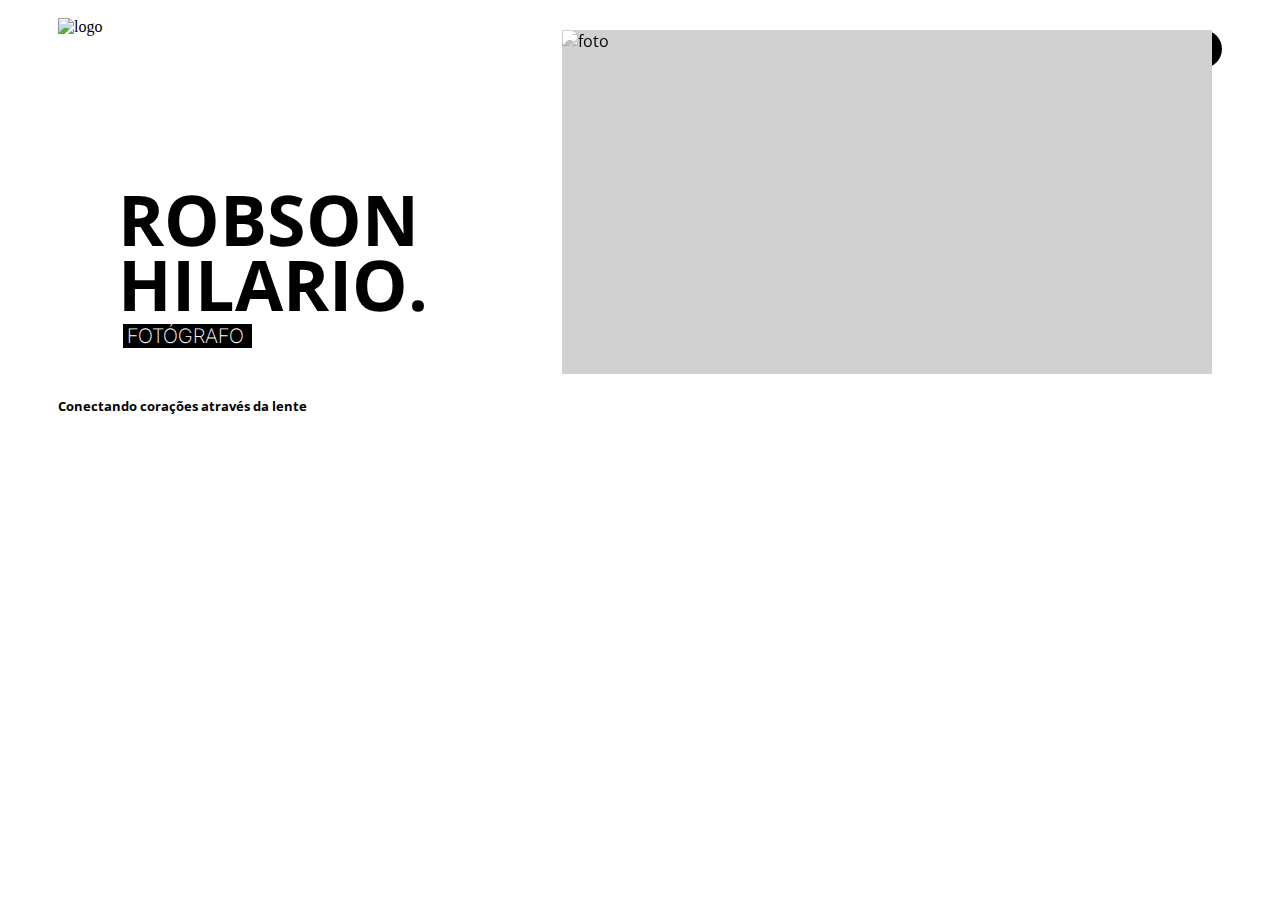
==== robsonHilario/index.html @ 5b0ca027 "Add files via upload" ====
<!DOCTYPE html>
<html lang="pt-BR">
<head>
    <meta charset="UTF-8">
    <meta name="viewport" content="width=device-width, initial-scale=1.0">
    <link rel="stylesheet" href="style.css">
    <title>Robson Hilario Fotografo</title>
</head>
<body>
    <header>
        <img src="/imgs/RH (1).png" alt="logo">
        <div class="botoes">
            <a href="#">PORTIFÓLIO</a>
            <a href="#">DEPOIMENTOS</a>
            <a href="#">SOBRE</a>
            <a href="#" id="orcamento">ORÇAMENTO</a>
        </div>
    </header>
    <section>
        <div class="texto">
            <h1>ROBSON <br>HILARIO.</h1>
            <h4>FOTÓGRAFO</h4>
        </div>
        <img src="/imgs/image_processing20210810-29650-egd0re-removebg-preview.png" alt="foto">
    </section>
    <h5 id="frase">Conectando corações através da lente</h5>
</body>
</html>
---- robsonHilario/style.css ----
@import url('https://fonts.googleapis.com/css2?family=Open+Sans:ital,wght@0,300..800;1,300..800&display=swap');
@import url('https://fonts.googleapis.com/css2?family=Inter:wght@100..900&display=swap');

header {
    display: flex;
    justify-content: space-between;
}

header img {
    width: 80px;
    margin-left: 50px;
    margin-top: 10px;
}

.botoes {
    margin-top: 30px;
    margin-right: 50px;
}

.botoes a {
    margin-left: 70px;
    text-decoration: none;
    color: black;
    font-family: "Open Sans", sans-serif;
    font-weight: 400;
}

#orcamento {
    color: white;
    background-color: black;
    padding: 8px;
    padding-left: 15px;
    padding-right: 15px;
    border-radius: 50px;
}

section {
    display: flex;
    font-family: "Open Sans", sans-serif;
    justify-content: space-between;
}

.texto {
    margin-top: 80px;
}

.texto h1 {
    margin-left: 110px;
    font-size: 70px;
    line-height:65px;
}

.texto h4 {
    font-family: "Inter", sans-serif;
    color: white;
    background-color: black;
    margin-left: 115px;
    font-weight: 200;
    padding-left: 4px;
    width: 125px;
    margin-top: -40px;
    font-size: 20px;
}

h5 {
    font-family: "Open Sans", sans-serif;
}

#frase {
    margin-left:50px;
}

section img {
    filter: grayscale(100%) brightness(130%);
    width: 650px;
    margin-top: -30px;
    margin-right: 60px;
    background-color: rgb(161, 161, 161);
}
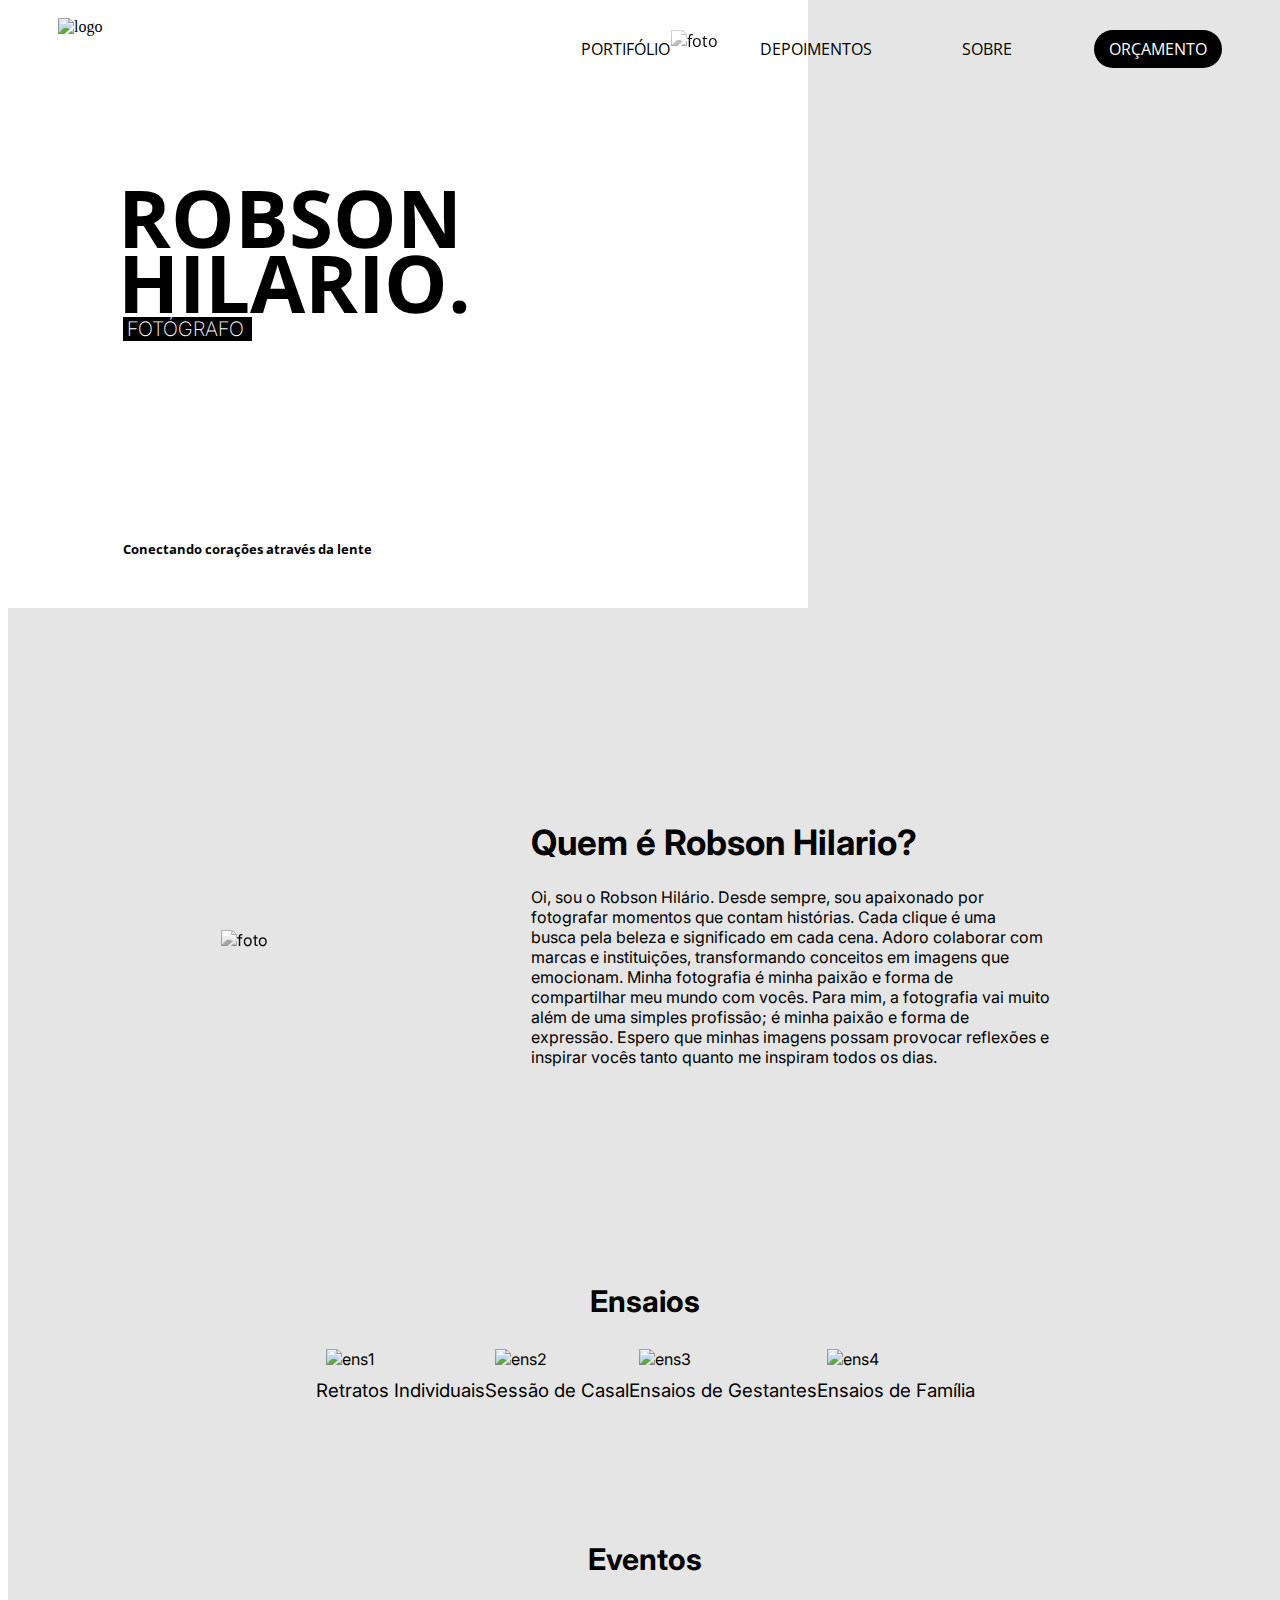
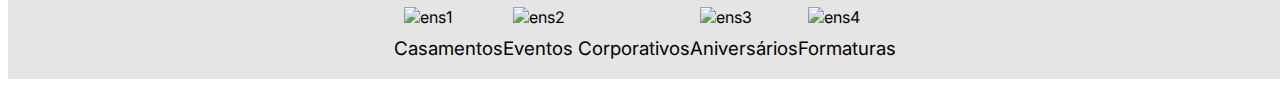
==== commit f9317221: "Update and rename index (1).html to index.html" ====
--- a/robsonHilario/index.html
+++ b/robsonHilario/index.html
@@ -16,7 +16,7 @@
             <a href="#" id="orcamento">ORÇAMENTO</a>
         </div>
     </header>
-    <section>
+    <section class="inicio">
         <div class="texto">
             <h1>ROBSON <br>HILARIO.</h1>
             <h4>FOTÓGRAFO</h4>
@@ -24,5 +24,63 @@
         <img src="/imgs/image_processing20210810-29650-egd0re-removebg-preview.png" alt="foto">
     </section>
     <h5 id="frase">Conectando corações através da lente</h5>
+
+    <section class="sobre">
+        <div class="box1">
+            <img src="/imgs/Design sem nome (3).png" alt="foto">
+            <div class="sobreBox">
+                <h1>Quem é Robson Hilario? </h1>
+                <p>Oi, sou o Robson Hilário. Desde sempre, sou apaixonado por <br>fotografar momentos que contam histórias. Cada clique é uma <br>busca pela beleza e significado em cada cena. Adoro colaborar com <br>marcas e instituições, transformando conceitos em imagens que <br>emocionam. Minha fotografia é minha paixão e forma de <br>compartilhar meu mundo com vocês. Para mim, a fotografia vai muito <br>além de uma simples profissão; é minha paixão e forma de <br>expressão. Espero que minhas imagens possam provocar reflexões e <br>inspirar vocês tanto quanto me inspiram todos os dias. </p>
+            </div>
+        </div>
+    </section>
+
+    <section class="ensaios">
+        <div class="box2">
+            <h1>Ensaios</h1>
+            <div class="fotosEnsaios">
+                <div class="ens1">
+                    <img src="/imgs/ensaios/image.png" alt="ens1">
+                    <h3>Retratos Individuais</h3>
+                </div>
+                <div class="ens1">
+                    <img src="/imgs/ensaios/image (1).png" alt="ens2">
+                    <h3>Sessão de Casal</h3>
+                </div>
+                <div class="ens1">
+                    <img src="/imgs/ensaios/image (2).png" alt="ens3">
+                    <h3>Ensaios de Gestantes</h3>
+                </div>
+                <div class="ens1">
+                    <img id="familia" src="/imgs/ensaios/image (3).png" alt="ens4">
+                    <h3>Ensaios de Família</h3>
+                </div>
+            </div>
+        </div>
+    </section>
+
+    <section class="eventos">
+        <div class="box2">
+            <h1>Eventos</h1>
+            <div class="fotosEnsaios">
+                <div class="ens1">
+                    <img src="/imgs/eventos/image (4).png" alt="ens1">
+                    <h3>Casamentos</h3>
+                </div>
+                <div class="ens1">
+                    <img src="/imgs/eventos/image (5).png" alt="ens2">
+                    <h3>Eventos Corporativos</h3>
+                </div>
+                <div class="ens1">
+                    <img src="/imgs/eventos/image (6).png" alt="ens3">
+                    <h3>Aniversários</h3>
+                </div>
+                <div class="ens1">
+                    <img id="familia" src="/imgs/eventos/formaturaimg.jpg" alt="ens4">
+                    <h3>Formaturas</h3>
+                </div>
+            </div>
+        </div>
+    </section>
 </body>
-</html>+</html>
--- a/robsonHilario/style.css
+++ b/robsonHilario/style.css
@@ -1,5 +1,9 @@
 @import url('https://fonts.googleapis.com/css2?family=Open+Sans:ital,wght@0,300..800;1,300..800&display=swap');
 @import url('https://fonts.googleapis.com/css2?family=Inter:wght@100..900&display=swap');
+
+body {
+    overflow-x: hidden;
+}
 
 header {
     display: flex;
@@ -23,6 +27,12 @@
     color: black;
     font-family: "Open Sans", sans-serif;
     font-weight: 400;
+    padding: 8px;
+}
+
+.botoes a:hover {
+    text-decoration: underline;
+    
 }
 
 #orcamento {
@@ -34,19 +44,27 @@
     border-radius: 50px;
 }
 
-section {
+.inicio {
     display: flex;
     font-family: "Open Sans", sans-serif;
     justify-content: space-between;
+    background-color: rgb(229, 229, 229);
+    margin-left: 800px;
+    padding-top: 200px;
+    padding-right: 300px;
+    position: absolute;
+    margin-top: -100px;
+    z-index: -1;
 }
 
 .texto {
-    margin-top: 80px;
+    margin-left: -800px;
+    margin-top: -30px;
 }
 
 .texto h1 {
     margin-left: 110px;
-    font-size: 70px;
+    font-size: 80px;
     line-height:65px;
 }
 
@@ -58,7 +76,7 @@
     font-weight: 200;
     padding-left: 4px;
     width: 125px;
-    margin-top: -40px;
+    margin-top: -50px;
     font-size: 20px;
 }
 
@@ -67,13 +85,183 @@
 }
 
 #frase {
-    margin-left:50px;
-}
-
-section img {
+    margin-left:115px;
+    margin-top: 480px;
+}
+
+.inicio img {
     filter: grayscale(100%) brightness(130%);
-    width: 650px;
+    width: 600px;
+    margin-top: -130px;
+    margin-left: 200px;
+    height: 600px;
+    object-fit: cover;
+}
+
+.sobre {
+    font-family: "Inter", sans-serif;
+    background-color: rgb(229, 229, 229);
+    margin-top: 50px;
+    margin-right: -10px;
+}
+
+.box1 {
+    display: flex;
+    justify-content: center;
+    align-items: center;
+    padding: 150px;
+}
+
+.box1 img {
+    filter: grayscale(100%) brightness(110%);
+    width: 250px;
+    padding: 20px;
+}
+
+.sobreBox {
+    padding: 40px;
+}
+
+.sobreBox h1 {
+    font-size: 35px;
+}
+
+.sobreBox p {
+    text-align: justify;
+}
+
+.ensaios {
+    font-family: "Inter", sans-serif;
+    background-color: rgb(229, 229, 229);
     margin-top: -30px;
-    margin-right: 60px;
-    background-color: rgb(161, 161, 161);
-}+    margin-right: -10px;
+}
+
+.fotosEnsaios {
+    display: flex;
+    justify-content: center;
+    align-items: center;
+}
+
+.box2 h1 {
+    font-size: 30px;
+    text-align: center;
+    padding: 20px;
+    padding-bottom: 0px;
+}
+
+.fotosEnsaios img {
+    width: 300px;
+    height: 450px;
+    object-fit: cover;
+    padding: 10px;
+}
+
+#familia {
+    height: 450px;
+}
+
+.ens1 h3 {
+    text-align: center;
+    font-weight: 400;
+    margin-top: 0;
+}
+
+.eventos {
+    font-family: "Inter", sans-serif;
+    background-color: rgb(229, 229, 229);
+    margin-top: -20px;
+    margin-right: -10px;
+    padding-top: 100px;
+}
+
+@media (max-width: 768px) { 
+    header img {
+        width: 60px;
+        height: 60px;
+        margin-left: 50px;
+        margin-top: 10px;
+    }
+
+    .botoes {
+        margin-top: 30px;
+        margin-right: 50px;
+    }
+    
+    .botoes a {
+        display: none;
+    }
+
+    #orcamento {
+        display: block;
+        color: white;
+        background-color: black;
+        padding: 8px;
+        padding-left: 15px;
+        padding-right: 15px;
+        border-radius: 50px;
+        margin-top: -10px;
+        width: 90px;
+        font-size: 15px;
+    }
+    .inicio {
+        display: flex;
+        font-family: "Open Sans", sans-serif;
+        justify-content: space-between;
+        align-items: center;
+        background: none;
+        margin-left: 0px;
+        padding-top: 0px;
+        padding-right: 0px;
+        position: static;
+        margin-top: 0px;
+        z-index: -1;
+        flex-direction: column-reverse;
+    } 
+    
+    .texto {
+        margin-left: 0px;
+        margin-top: -70px;
+        z-index: 1;
+    }
+
+    .texto h1 {
+        margin-left: 10px;
+        font-size: 60px;
+        line-height:55px;
+    }
+
+    .texto h1 span {
+        text-shadow: 1px -20px 50px rgb(255, 255, 255);
+    }
+    
+    .texto h4 {
+        font-family: "Inter", sans-serif;
+        color: white;
+        background-color: black;
+        margin-left: 14px;
+        font-weight: 200;
+        padding-left: 4px;
+        width: 125px;
+        margin-top: -45px;
+        font-size: 20px;
+    }
+    
+    h5 {
+        font-family: "Open Sans", sans-serif;
+    }
+    
+    #frase {
+        margin-left:55px;
+        margin-top: 10px;
+    }    
+    
+    .inicio img {
+        filter: grayscale(100%) brightness(130%);
+        width: 300px;
+        margin-top: 0px;
+        margin-left: 0px;
+        height: 300px;
+        object-fit: cover;
+    }
+} 
